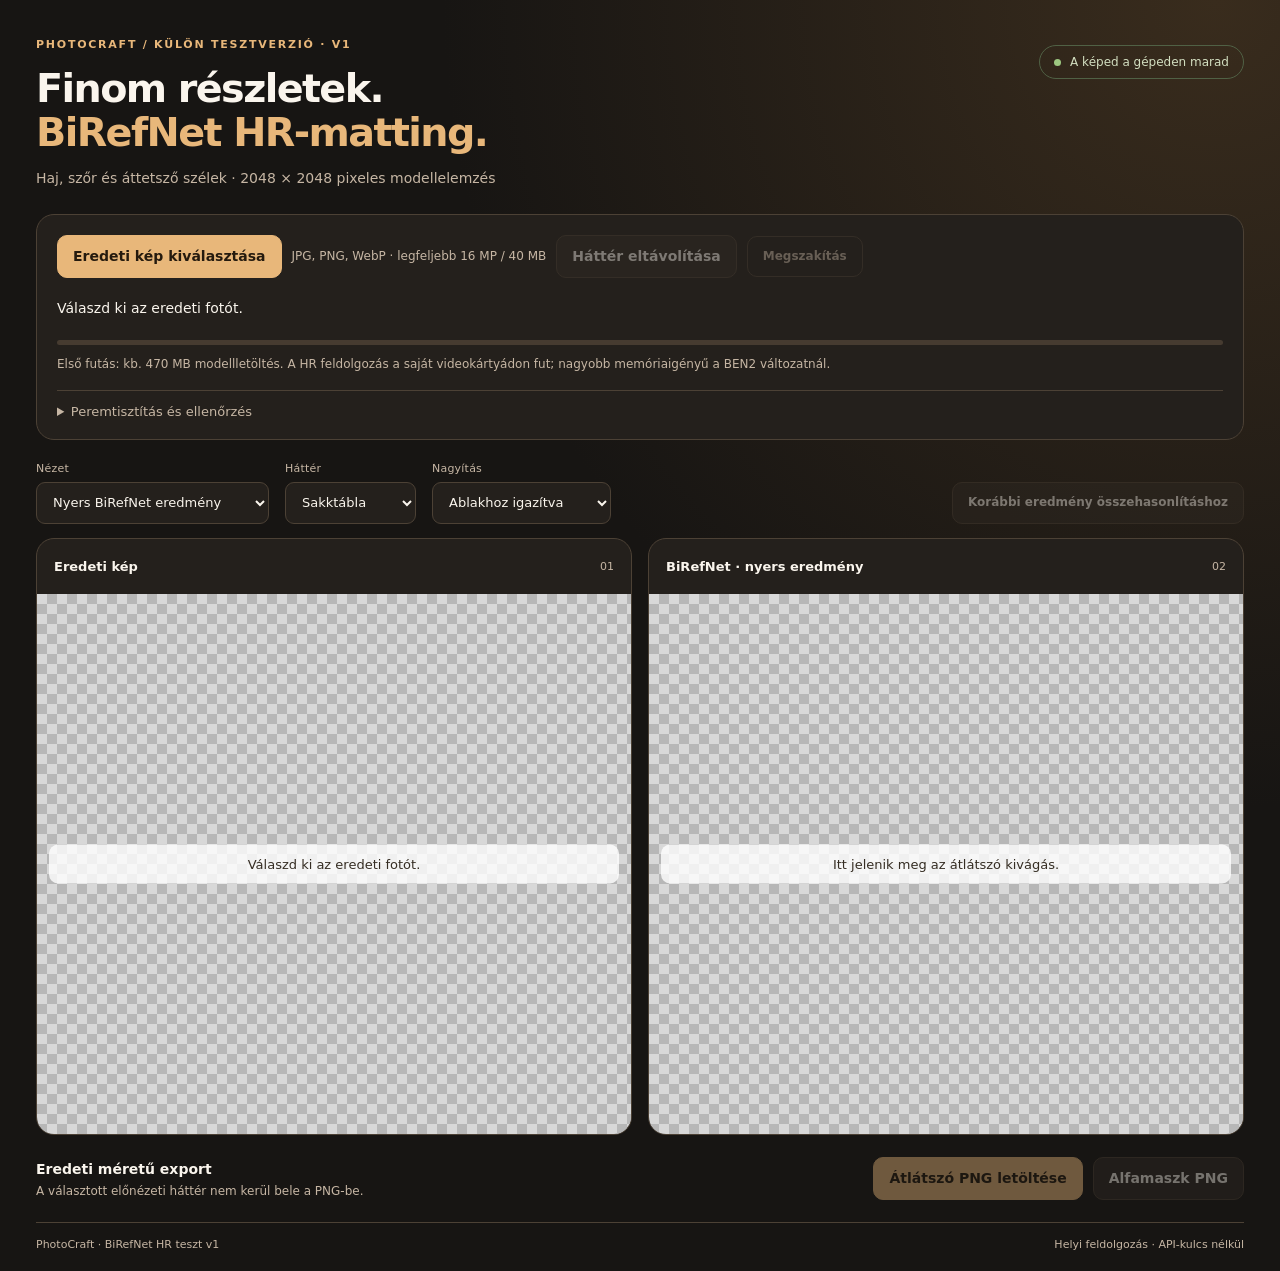
==== tools/birefnet-hr-test/index.html @ 6c9c101b "Add standalone BiRefNet HR-matting browser comparison test Add an isolated deployment folder and ZIP" ====
<!doctype html>
<html lang="hu">
<head>
  <meta charset="utf-8"><meta name="viewport" content="width=device-width,initial-scale=1">
  <title>PhotoCraft · BiRefNet HR teszt</title>
  <link rel="stylesheet" href="./style.css?v=1">
</head>
<body>
<main class="wrap">
  <header><div><p class="eyebrow">PhotoCraft / külön tesztverzió · v1</p><h1>Finom részletek.<br><span>BiRefNet HR-matting.</span></h1><p class="intro">Haj, szőr és áttetsző szélek · 2048 × 2048 pixeles modellelemzés</p></div><div class="privacy"><span class="dot"></span>A képed a gépeden marad</div></header>
  <section class="panel controls">
    <div class="actions"><label class="file primary">Eredeti kép kiválasztása<input id="file" type="file" accept="image/jpeg,image/png,image/webp" disabled></label><span id="dimensions" class="muted">JPG, PNG, WebP · legfeljebb 16 MP / 40 MB</span><button id="run" disabled>Háttér eltávolítása</button><button id="cancel" class="quiet" disabled>Megszakítás</button></div>
    <div class="status-row"><span id="status" role="status" aria-live="polite">A tesztoldal betöltése…</span><span id="timer" class="muted"></span></div>
    <progress id="progress" value="0" max="1" aria-label="Feldolgozás"></progress>
    <p id="gpu" class="hint">Az első futás kb. 470 MB modellt tölt le. Ehhez a HR változathoz WebGPU és FP16 támogatás szükséges.</p><p id="notice" class="hint" hidden></p>
    <details><summary>Peremtisztítás és ellenőrzés</summary><div class="settings"><label>Szegélyszín tisztítása <output id="strengthValue">0%</output><input id="strength" type="range" min="0" max="100" step="5" value="0" disabled><small>0%: változatlan modellkimenet. Emeléskor csak a félig átlátszó szélek színe változik.</small></label><div><p class="hint">Először 0%-kal hasonlítsd össze. Az eredeti méret és az eredeti PNG átlátszósága megmarad.</p><button id="clearCache" class="quiet">Modellgyorsítótár törlése</button></div></div><pre id="diagnostics">Modell: BiRefNet_HR-matting · 2048 × 2048 · FP16</pre></details>
  </section>
  <section class="viewbar" aria-label="Nézet és összehasonlítás">
    <label>Nézet<select id="resultMode"><option value="raw">Nyers BiRefNet eredmény</option><option value="corrected">Peremtisztított eredmény</option></select></label>
    <label>Háttér<select id="background"><option value="checker">Sakktábla</option><option value="white">Fehér</option><option value="black">Fekete</option><option value="gray">Szürke</option><option value="mask">Alfamaszk</option></select></label>
    <label>Nagyítás<select id="zoom"><option value="fit">Ablakhoz igazítva</option><option value="1">100%</option><option value="2">200%</option></select></label>
    <label class="file secondary">Korábbi eredmény összehasonlításhoz<input id="referenceFile" type="file" accept="image/png,image/webp,image/jpeg" disabled></label>
  </section>
  <section class="comparison" id="comparison">
    <article><div class="card-title"><h2>Eredeti kép</h2><span>01</span></div><div class="stage" data-background="checker"><div class="stage-inner"><canvas id="original" width="1" height="1" aria-label="Eredeti kép"></canvas></div><p class="empty" id="originalEmpty">Válaszd ki az eredeti fotót.</p></div></article>
    <article><div class="card-title"><h2 id="resultTitle">BiRefNet · nyers eredmény</h2><span>02</span></div><div class="stage output" data-background="checker"><div class="stage-inner"><canvas id="result" width="1" height="1" aria-label="BiRefNet eredmény"></canvas></div><p class="empty" id="resultEmpty">Itt jelenik meg az átlátszó kivágás.</p></div></article>
    <article id="referenceCard" hidden><div class="card-title"><h2>Korábbi kivágás</h2><button id="removeReference" class="quiet" aria-label="Összehasonlító kép eltávolítása">Eltávolítás</button></div><div class="stage output" data-background="checker"><div class="stage-inner"><canvas id="reference" width="1" height="1" aria-label="Korábbi háttéreltávolítás"></canvas></div></div></article>
  </section>
  <section class="exportbar"><div><strong>Eredeti méretű export</strong><p>A választott előnézeti háttér nem kerül bele a PNG-be.</p></div><div class="actions"><button id="download" class="primary" disabled>Átlátszó PNG letöltése</button><button id="downloadMask" disabled>Alfamaszk PNG</button></div></section>
  <footer><span>PhotoCraft · BiRefNet HR teszt v1</span><span>Helyi feldolgozás · API-kulcs nélkül</span></footer>
</main>
<script>
(function () {
  function failed() { if (document.documentElement.dataset.appReady) return; document.getElementById('status').textContent = 'A program nem indult el. Az index.html, app.js, worker.js és style.css fájlokat ugyanabba a mappába töltsd fel, majd frissítsd az oldalt.'; }
  window.addEventListener('error', failed, true); setTimeout(failed, 10000);
})();
</script>
<script id="app-script" defer src="./app.js?v=1"></script>
</body>
</html>
---- tools/birefnet-hr-test/style.css ----
:root{color-scheme:dark;--bg:#171513;--panel:#24201c;--raised:#302a24;--border:#4c4135;--ink:#faf5ed;--muted:#c6b6a4;--accent:#e8b77a;--dark:#251a0e;--radius:18px;font-family:Inter,ui-sans-serif,system-ui,-apple-system,BlinkMacSystemFont,"Segoe UI",sans-serif}
*{box-sizing:border-box}body{margin:0;background:radial-gradient(ellipse at 95% 0,#392c1d 0,transparent 45%),var(--bg);color:var(--ink);min-height:100vh}button,input,select{font:inherit}button,.file{border:1px solid var(--border);background:var(--raised);color:var(--ink);border-radius:10px;padding:11px 15px;cursor:pointer;font-size:14px;font-weight:650;line-height:1.4;text-align:center}button:hover:not(:disabled),.file:hover{border-color:var(--accent)}button:disabled{opacity:.42;cursor:not-allowed}.file:has(input:disabled){opacity:.42;cursor:not-allowed}.primary{background:var(--accent);color:var(--dark);border-color:var(--accent)}.quiet{background:transparent;color:var(--muted);font-size:12px}.file{position:relative;display:inline-flex;align-items:center;justify-content:center}.file input{position:absolute;inset:0;opacity:0;width:100%;cursor:pointer}.file:focus-within{outline:2px solid var(--accent);outline-offset:3px}:focus-visible{outline:2px solid var(--accent);outline-offset:3px}[hidden]{display:none!important}.wrap{max-width:1700px;margin:auto;padding:38px 36px 20px}header{display:flex;justify-content:space-between;gap:24px;align-items:flex-start;margin-bottom:28px}.eyebrow{color:var(--accent);text-transform:uppercase;letter-spacing:.16em;font-size:11px;font-weight:750;margin:0 0 15px}h1{font-size:clamp(28px,3.1vw,46px);line-height:1.12;letter-spacing:-.04em;margin:0}h1 span{color:var(--accent)}.intro{color:var(--muted);margin:15px 0 0;font-size:14px}.privacy{font-size:12px;color:#d3dfc1;border:1px solid #506145;border-radius:99px;padding:9px 14px;white-space:nowrap;margin-top:7px}.dot{display:inline-block;width:7px;height:7px;background:#9cc780;border-radius:50%;margin-right:9px}.panel{padding:20px;background:var(--panel);border:1px solid var(--border);border-radius:var(--radius)}.actions{display:flex;align-items:center;gap:10px;flex-wrap:wrap}.muted,.hint{color:var(--muted);font-size:12px;line-height:1.6}.status-row{display:flex;justify-content:space-between;gap:12px;font-size:14px;margin:22px 0 10px}#status{overflow-wrap:anywhere}progress{appearance:none;width:100%;height:5px;border:0;border-radius:9px;overflow:hidden;background:#463b30}progress::-webkit-progress-bar{background:#463b30}progress::-webkit-progress-value{background:var(--accent)}progress::-moz-progress-bar{background:var(--accent)}.hint{margin:10px 0 0}details{border-top:1px solid var(--border);margin-top:15px;padding-top:13px}summary{cursor:pointer;color:var(--muted);font-size:13px}.settings{display:grid;grid-template-columns:1fr 1fr;gap:32px;padding:20px 0 4px}.settings label{font-size:13px;display:block}.settings input{display:block;width:100%;accent-color:var(--accent);margin:15px 0}.settings output{float:right;color:var(--accent)}small{font-size:12px;color:var(--muted);line-height:1.5;display:block}pre{white-space:pre-wrap;overflow-wrap:anywhere;font-size:11px;color:var(--muted);line-height:1.6}.viewbar{display:flex;gap:16px;align-items:flex-end;flex-wrap:wrap;margin:22px 0 14px}.viewbar>label:not(.file){font-size:11px;letter-spacing:.02em;color:var(--muted);display:flex;flex-direction:column;gap:7px}select{background:var(--panel);color:var(--ink);border:1px solid var(--border);padding:10px 30px 10px 12px;border-radius:9px;font-size:13px;height:42px}.secondary{margin-left:auto;min-height:42px;font-size:12px}.comparison{display:grid;grid-template-columns:repeat(2,minmax(0,1fr));gap:16px}.comparison.has-reference{grid-template-columns:repeat(3,minmax(0,1fr))}.comparison article{overflow:hidden;border:1px solid var(--border);border-radius:var(--radius);background:var(--panel);min-width:0}.card-title{display:flex;align-items:center;justify-content:space-between;gap:8px;padding:14px 17px;min-height:55px}.card-title h2{margin:0;font-size:13px;font-weight:650}.card-title>span{font-size:11px;color:var(--muted)}.card-title button{padding:4px 7px}.stage{position:relative;overflow:auto;height:clamp(350px,60vh,760px);overscroll-behavior:contain;scrollbar-color:#8a7154 #302920}.stage-inner{width:100%;line-height:0;min-height:1px}canvas{display:block;width:100%;height:auto}.stage[data-background=checker]{background-color:#d8d8d8;background-image:conic-gradient(#b7b7b7 25%,transparent 0 50%,#b7b7b7 0 75%,transparent 0);background-size:20px 20px}.stage[data-background=white]{background:#fff}.stage[data-background=black],.stage[data-background=mask]{background:#000}.stage[data-background=gray]{background:#777}.empty{position:absolute;inset:50% 12px auto;text-align:center;transform:translateY(-50%);color:#352d23;margin:0;font-size:13px;background:#fffc;padding:12px;border-radius:9px;pointer-events:none}.exportbar{display:flex;align-items:center;justify-content:space-between;gap:18px;padding:22px 0}.exportbar strong{font-size:14px}.exportbar p{color:var(--muted);font-size:12px;margin:6px 0 0}footer{display:flex;justify-content:space-between;gap:12px;border-top:1px solid var(--border);padding-top:15px;color:var(--muted);font-size:11px}
@media(max-width:1000px){.wrap{padding:25px 20px}.privacy{white-space:normal;max-width:170px}.comparison.has-reference{grid-template-columns:repeat(2,minmax(0,1fr))}.has-reference #referenceCard{grid-column:1/-1}.has-reference #referenceCard .stage{height:450px}.secondary{margin-left:0}}
@media(max-width:620px){.wrap{padding:22px 12px 16px}header{display:block}.privacy{display:inline-flex;align-items:center;max-width:none;margin-top:18px}.panel{padding:15px}.actions{gap:8px}.actions button,.actions .file{flex:1 1 auto}#dimensions{width:100%;order:5}.settings{grid-template-columns:1fr;gap:14px}.comparison,.comparison.has-reference{grid-template-columns:1fr}.has-reference #referenceCard{grid-column:auto}.stage{height:420px;max-height:65vh}.viewbar{gap:10px}.viewbar>label:not(.file){flex:1;min-width:105px}.viewbar select{max-width:100%;width:100%}.secondary{width:100%}.exportbar{display:block}.exportbar .actions{margin-top:15px}footer{flex-wrap:wrap}.status-row{margin-top:17px}#timer{white-space:nowrap}h1{font-size:32px}}
@media(max-width:620px){.viewbar>label:first-child{flex-basis:100%}}
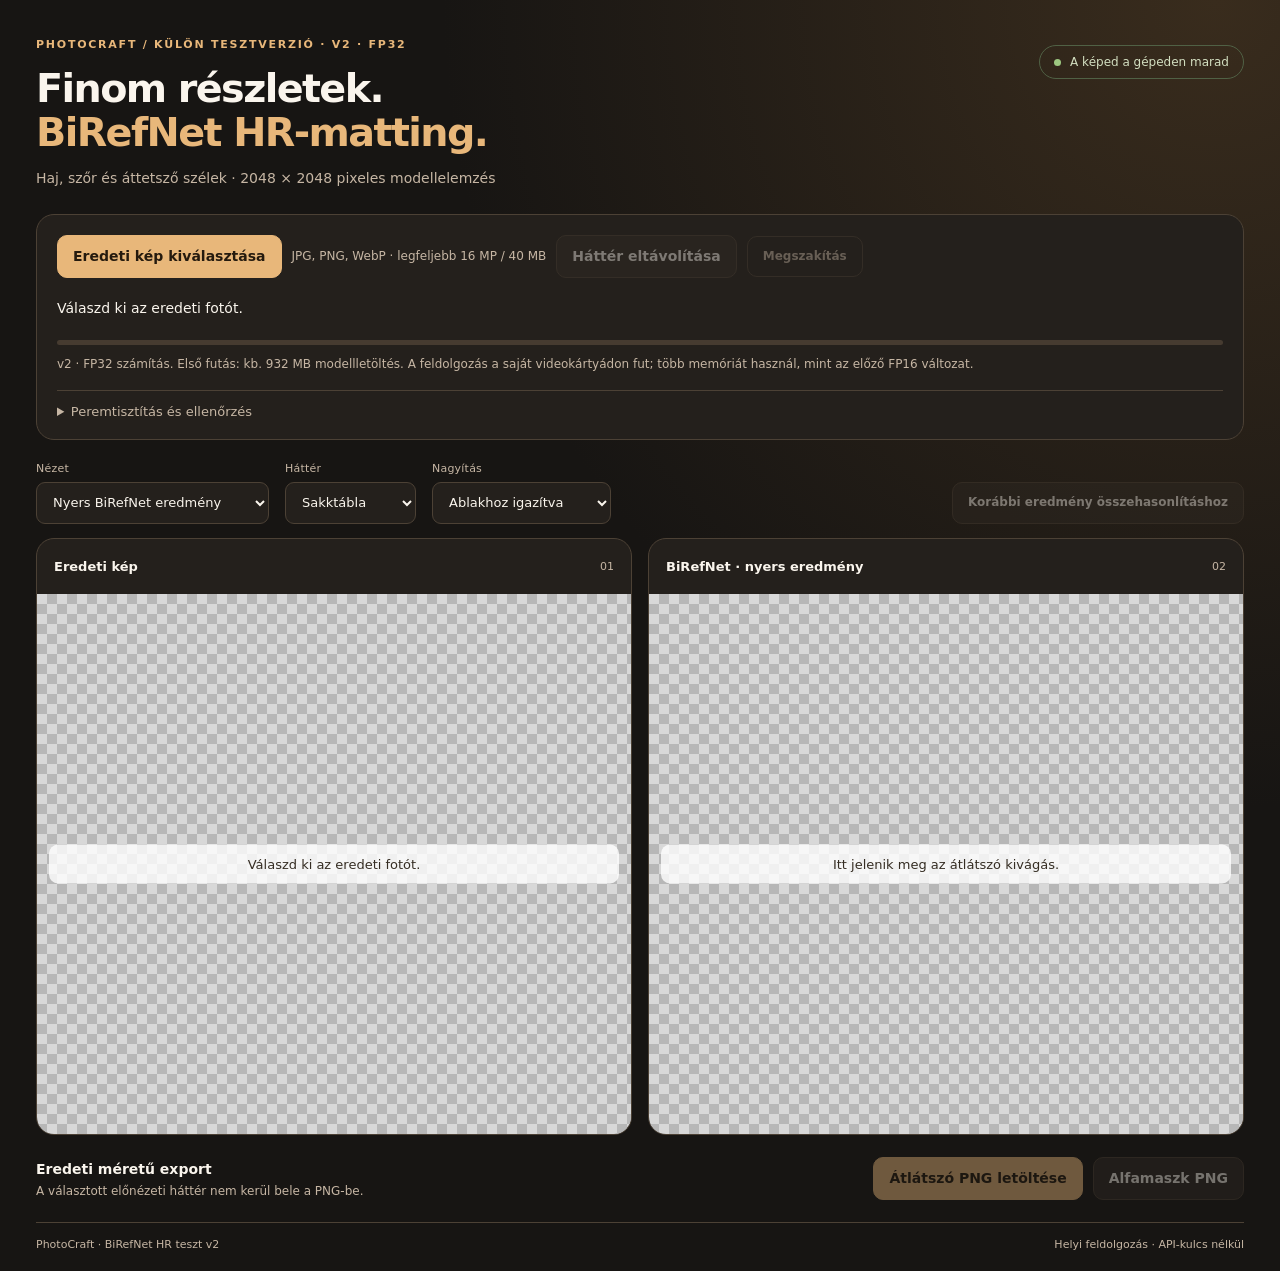
==== commit ff5f82e0: "Fix BiRefNet HR invalid alpha path with FP32 reference and diagnostics Use the pinned FP32 ONNX expo" ====
--- a/tools/birefnet-hr-test/index.html
+++ b/tools/birefnet-hr-test/index.html
@@ -3,17 +3,17 @@
 <head>
   <meta charset="utf-8"><meta name="viewport" content="width=device-width,initial-scale=1">
   <title>PhotoCraft · BiRefNet HR teszt</title>
-  <link rel="stylesheet" href="./style.css?v=1">
+  <link rel="stylesheet" href="./style.css?v=2">
 </head>
 <body>
 <main class="wrap">
-  <header><div><p class="eyebrow">PhotoCraft / külön tesztverzió · v1</p><h1>Finom részletek.<br><span>BiRefNet HR-matting.</span></h1><p class="intro">Haj, szőr és áttetsző szélek · 2048 × 2048 pixeles modellelemzés</p></div><div class="privacy"><span class="dot"></span>A képed a gépeden marad</div></header>
+  <header><div><p class="eyebrow">PhotoCraft / külön tesztverzió · v2 · FP32</p><h1>Finom részletek.<br><span>BiRefNet HR-matting.</span></h1><p class="intro">Haj, szőr és áttetsző szélek · 2048 × 2048 pixeles modellelemzés</p></div><div class="privacy"><span class="dot"></span>A képed a gépeden marad</div></header>
   <section class="panel controls">
     <div class="actions"><label class="file primary">Eredeti kép kiválasztása<input id="file" type="file" accept="image/jpeg,image/png,image/webp" disabled></label><span id="dimensions" class="muted">JPG, PNG, WebP · legfeljebb 16 MP / 40 MB</span><button id="run" disabled>Háttér eltávolítása</button><button id="cancel" class="quiet" disabled>Megszakítás</button></div>
     <div class="status-row"><span id="status" role="status" aria-live="polite">A tesztoldal betöltése…</span><span id="timer" class="muted"></span></div>
     <progress id="progress" value="0" max="1" aria-label="Feldolgozás"></progress>
-    <p id="gpu" class="hint">Az első futás kb. 470 MB modellt tölt le. Ehhez a HR változathoz WebGPU és FP16 támogatás szükséges.</p><p id="notice" class="hint" hidden></p>
-    <details><summary>Peremtisztítás és ellenőrzés</summary><div class="settings"><label>Szegélyszín tisztítása <output id="strengthValue">0%</output><input id="strength" type="range" min="0" max="100" step="5" value="0" disabled><small>0%: változatlan modellkimenet. Emeléskor csak a félig átlátszó szélek színe változik.</small></label><div><p class="hint">Először 0%-kal hasonlítsd össze. Az eredeti méret és az eredeti PNG átlátszósága megmarad.</p><button id="clearCache" class="quiet">Modellgyorsítótár törlése</button></div></div><pre id="diagnostics">Modell: BiRefNet_HR-matting · 2048 × 2048 · FP16</pre></details>
+    <p id="gpu" class="hint">Az első futás kb. 932 MB modellt tölt le. Ez a változat FP32 pontossággal, WebGPU-val számol.</p><p id="notice" class="hint" hidden></p>
+    <details><summary>Peremtisztítás és ellenőrzés</summary><div class="settings"><label>Szegélyszín tisztítása <output id="strengthValue">0%</output><input id="strength" type="range" min="0" max="100" step="5" value="0" disabled><small>0%: változatlan modellkimenet. Emeléskor csak a félig átlátszó szélek színe változik.</small></label><div><p class="hint">Először 0%-kal hasonlítsd össze. Az eredeti méret és az eredeti PNG átlátszósága megmarad.</p><button id="clearCache" class="quiet">Modellgyorsítótár törlése</button></div></div><pre id="diagnostics">v2 · BiRefNet_HR-matting · 2048 × 2048 · FP32</pre><button id="downloadReport" class="quiet" disabled>Hibajelentés letöltése</button><p class="hint">A jelentés technikai adatokat tartalmaz. A fotó és a fájlneve nem kerül bele; semmit nem küldünk el automatikusan.</p></details>
   </section>
   <section class="viewbar" aria-label="Nézet és összehasonlítás">
     <label>Nézet<select id="resultMode"><option value="raw">Nyers BiRefNet eredmény</option><option value="corrected">Peremtisztított eredmény</option></select></label>
@@ -27,7 +27,7 @@
     <article id="referenceCard" hidden><div class="card-title"><h2>Korábbi kivágás</h2><button id="removeReference" class="quiet" aria-label="Összehasonlító kép eltávolítása">Eltávolítás</button></div><div class="stage output" data-background="checker"><div class="stage-inner"><canvas id="reference" width="1" height="1" aria-label="Korábbi háttéreltávolítás"></canvas></div></div></article>
   </section>
   <section class="exportbar"><div><strong>Eredeti méretű export</strong><p>A választott előnézeti háttér nem kerül bele a PNG-be.</p></div><div class="actions"><button id="download" class="primary" disabled>Átlátszó PNG letöltése</button><button id="downloadMask" disabled>Alfamaszk PNG</button></div></section>
-  <footer><span>PhotoCraft · BiRefNet HR teszt v1</span><span>Helyi feldolgozás · API-kulcs nélkül</span></footer>
+  <footer><span>PhotoCraft · BiRefNet HR teszt v2</span><span>Helyi feldolgozás · API-kulcs nélkül</span></footer>
 </main>
 <script>
 (function () {
@@ -35,6 +35,6 @@
   window.addEventListener('error', failed, true); setTimeout(failed, 10000);
 })();
 </script>
-<script id="app-script" defer src="./app.js?v=1"></script>
+<script id="app-script" defer src="./app.js?v=2"></script>
 </body>
 </html>
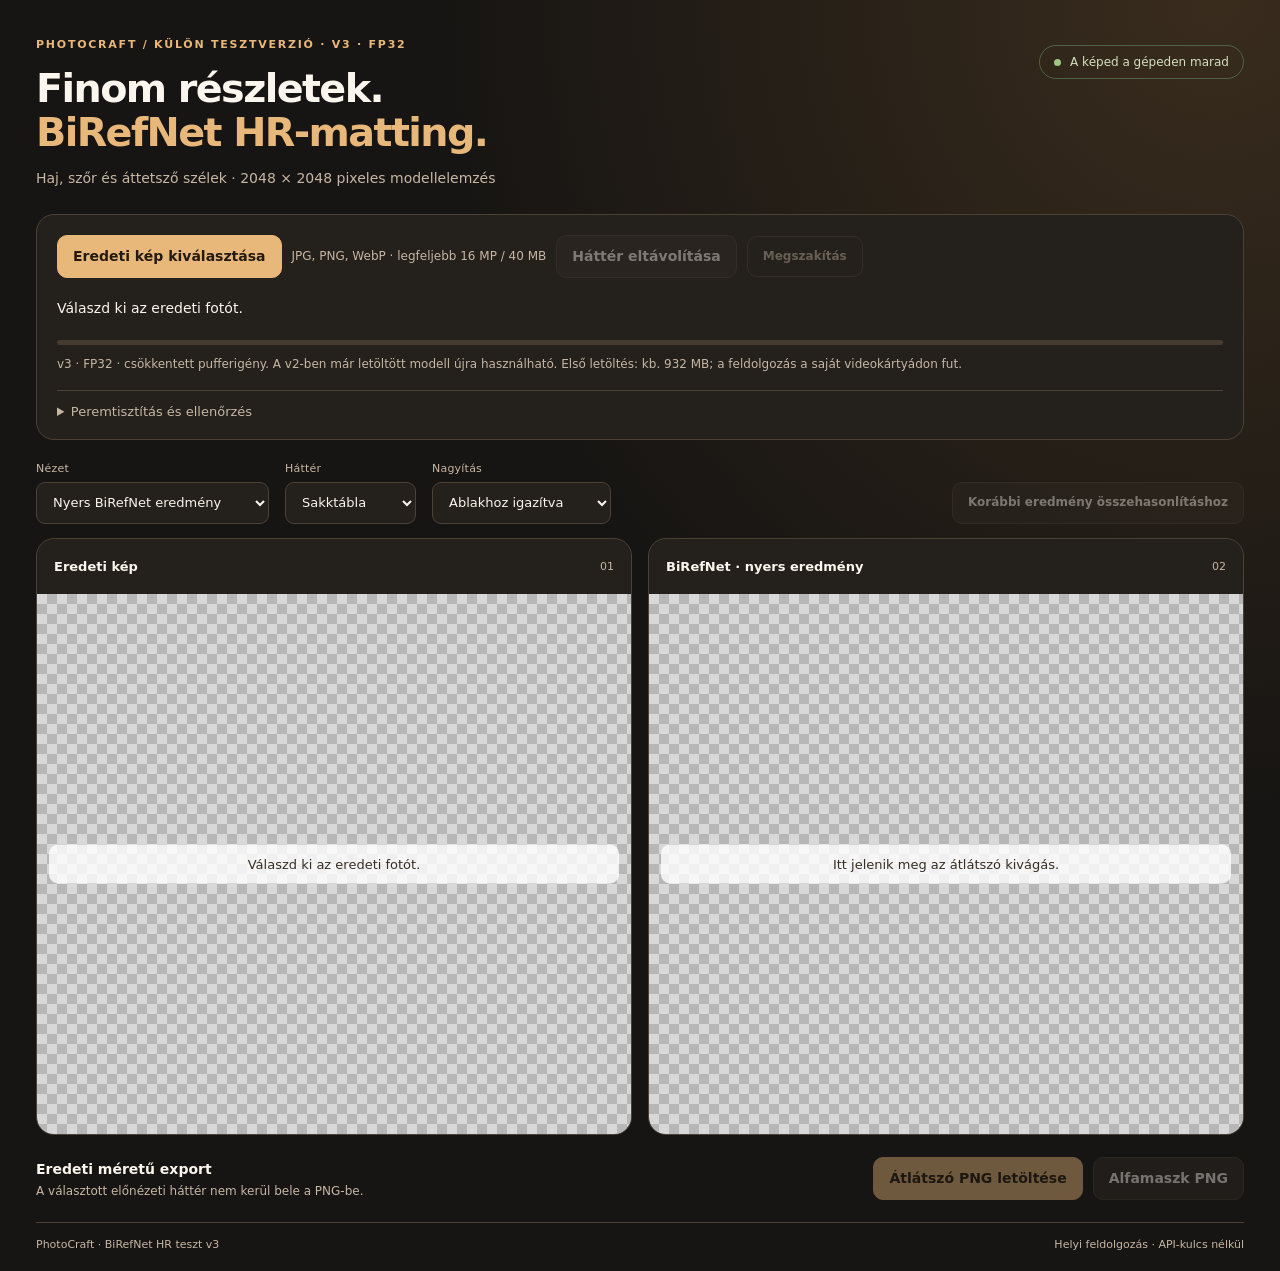
==== commit 256a7400: "Fix BiRefNet HR WebGPU oversized buffers without reducing FP32 resolution Project the final low-reso" ====
--- a/tools/birefnet-hr-test/index.html
+++ b/tools/birefnet-hr-test/index.html
@@ -3,17 +3,17 @@
 <head>
   <meta charset="utf-8"><meta name="viewport" content="width=device-width,initial-scale=1">
   <title>PhotoCraft · BiRefNet HR teszt</title>
-  <link rel="stylesheet" href="./style.css?v=2">
+  <link rel="stylesheet" href="./style.css?v=3">
 </head>
 <body>
 <main class="wrap">
-  <header><div><p class="eyebrow">PhotoCraft / külön tesztverzió · v2 · FP32</p><h1>Finom részletek.<br><span>BiRefNet HR-matting.</span></h1><p class="intro">Haj, szőr és áttetsző szélek · 2048 × 2048 pixeles modellelemzés</p></div><div class="privacy"><span class="dot"></span>A képed a gépeden marad</div></header>
+  <header><div><p class="eyebrow">PhotoCraft / külön tesztverzió · v3 · FP32</p><h1>Finom részletek.<br><span>BiRefNet HR-matting.</span></h1><p class="intro">Haj, szőr és áttetsző szélek · 2048 × 2048 pixeles modellelemzés</p></div><div class="privacy"><span class="dot"></span>A képed a gépeden marad</div></header>
   <section class="panel controls">
     <div class="actions"><label class="file primary">Eredeti kép kiválasztása<input id="file" type="file" accept="image/jpeg,image/png,image/webp" disabled></label><span id="dimensions" class="muted">JPG, PNG, WebP · legfeljebb 16 MP / 40 MB</span><button id="run" disabled>Háttér eltávolítása</button><button id="cancel" class="quiet" disabled>Megszakítás</button></div>
     <div class="status-row"><span id="status" role="status" aria-live="polite">A tesztoldal betöltése…</span><span id="timer" class="muted"></span></div>
     <progress id="progress" value="0" max="1" aria-label="Feldolgozás"></progress>
-    <p id="gpu" class="hint">Az első futás kb. 932 MB modellt tölt le. Ez a változat FP32 pontossággal, WebGPU-val számol.</p><p id="notice" class="hint" hidden></p>
-    <details><summary>Peremtisztítás és ellenőrzés</summary><div class="settings"><label>Szegélyszín tisztítása <output id="strengthValue">0%</output><input id="strength" type="range" min="0" max="100" step="5" value="0" disabled><small>0%: változatlan modellkimenet. Emeléskor csak a félig átlátszó szélek színe változik.</small></label><div><p class="hint">Először 0%-kal hasonlítsd össze. Az eredeti méret és az eredeti PNG átlátszósága megmarad.</p><button id="clearCache" class="quiet">Modellgyorsítótár törlése</button></div></div><pre id="diagnostics">v2 · BiRefNet_HR-matting · 2048 × 2048 · FP32</pre><button id="downloadReport" class="quiet" disabled>Hibajelentés letöltése</button><p class="hint">A jelentés technikai adatokat tartalmaz. A fotó és a fájlneve nem kerül bele; semmit nem küldünk el automatikusan.</p></details>
+    <p id="gpu" class="hint">FP32, csökkentett pufferigénnyel. A v2 modellgyorsítótára újra használható; első letöltés kb. 932 MB.</p><p id="notice" class="hint" hidden></p>
+    <details><summary>Peremtisztítás és ellenőrzés</summary><div class="settings"><label>Szegélyszín tisztítása <output id="strengthValue">0%</output><input id="strength" type="range" min="0" max="100" step="5" value="0" disabled><small>0%: változatlan modellkimenet. Emeléskor csak a félig átlátszó szélek színe változik.</small></label><div><p class="hint">Először 0%-kal hasonlítsd össze. Az eredeti méret és az eredeti PNG átlátszósága megmarad.</p><button id="clearCache" class="quiet">Modellgyorsítótár törlése</button></div></div><pre id="diagnostics">v3 · BiRefNet_HR-matting · 2048 × 2048 · FP32</pre><button id="downloadReport" class="quiet" disabled>Hibajelentés letöltése</button><p class="hint">A jelentés technikai adatokat tartalmaz. A fotó és a fájlneve nem kerül bele; semmit nem küldünk el automatikusan.</p></details>
   </section>
   <section class="viewbar" aria-label="Nézet és összehasonlítás">
     <label>Nézet<select id="resultMode"><option value="raw">Nyers BiRefNet eredmény</option><option value="corrected">Peremtisztított eredmény</option></select></label>
@@ -27,7 +27,7 @@
     <article id="referenceCard" hidden><div class="card-title"><h2>Korábbi kivágás</h2><button id="removeReference" class="quiet" aria-label="Összehasonlító kép eltávolítása">Eltávolítás</button></div><div class="stage output" data-background="checker"><div class="stage-inner"><canvas id="reference" width="1" height="1" aria-label="Korábbi háttéreltávolítás"></canvas></div></div></article>
   </section>
   <section class="exportbar"><div><strong>Eredeti méretű export</strong><p>A választott előnézeti háttér nem kerül bele a PNG-be.</p></div><div class="actions"><button id="download" class="primary" disabled>Átlátszó PNG letöltése</button><button id="downloadMask" disabled>Alfamaszk PNG</button></div></section>
-  <footer><span>PhotoCraft · BiRefNet HR teszt v2</span><span>Helyi feldolgozás · API-kulcs nélkül</span></footer>
+  <footer><span>PhotoCraft · BiRefNet HR teszt v3</span><span>Helyi feldolgozás · API-kulcs nélkül</span></footer>
 </main>
 <script>
 (function () {
@@ -35,6 +35,6 @@
   window.addEventListener('error', failed, true); setTimeout(failed, 10000);
 })();
 </script>
-<script id="app-script" defer src="./app.js?v=2"></script>
+<script id="app-script" defer src="./app.js?v=3"></script>
 </body>
 </html>
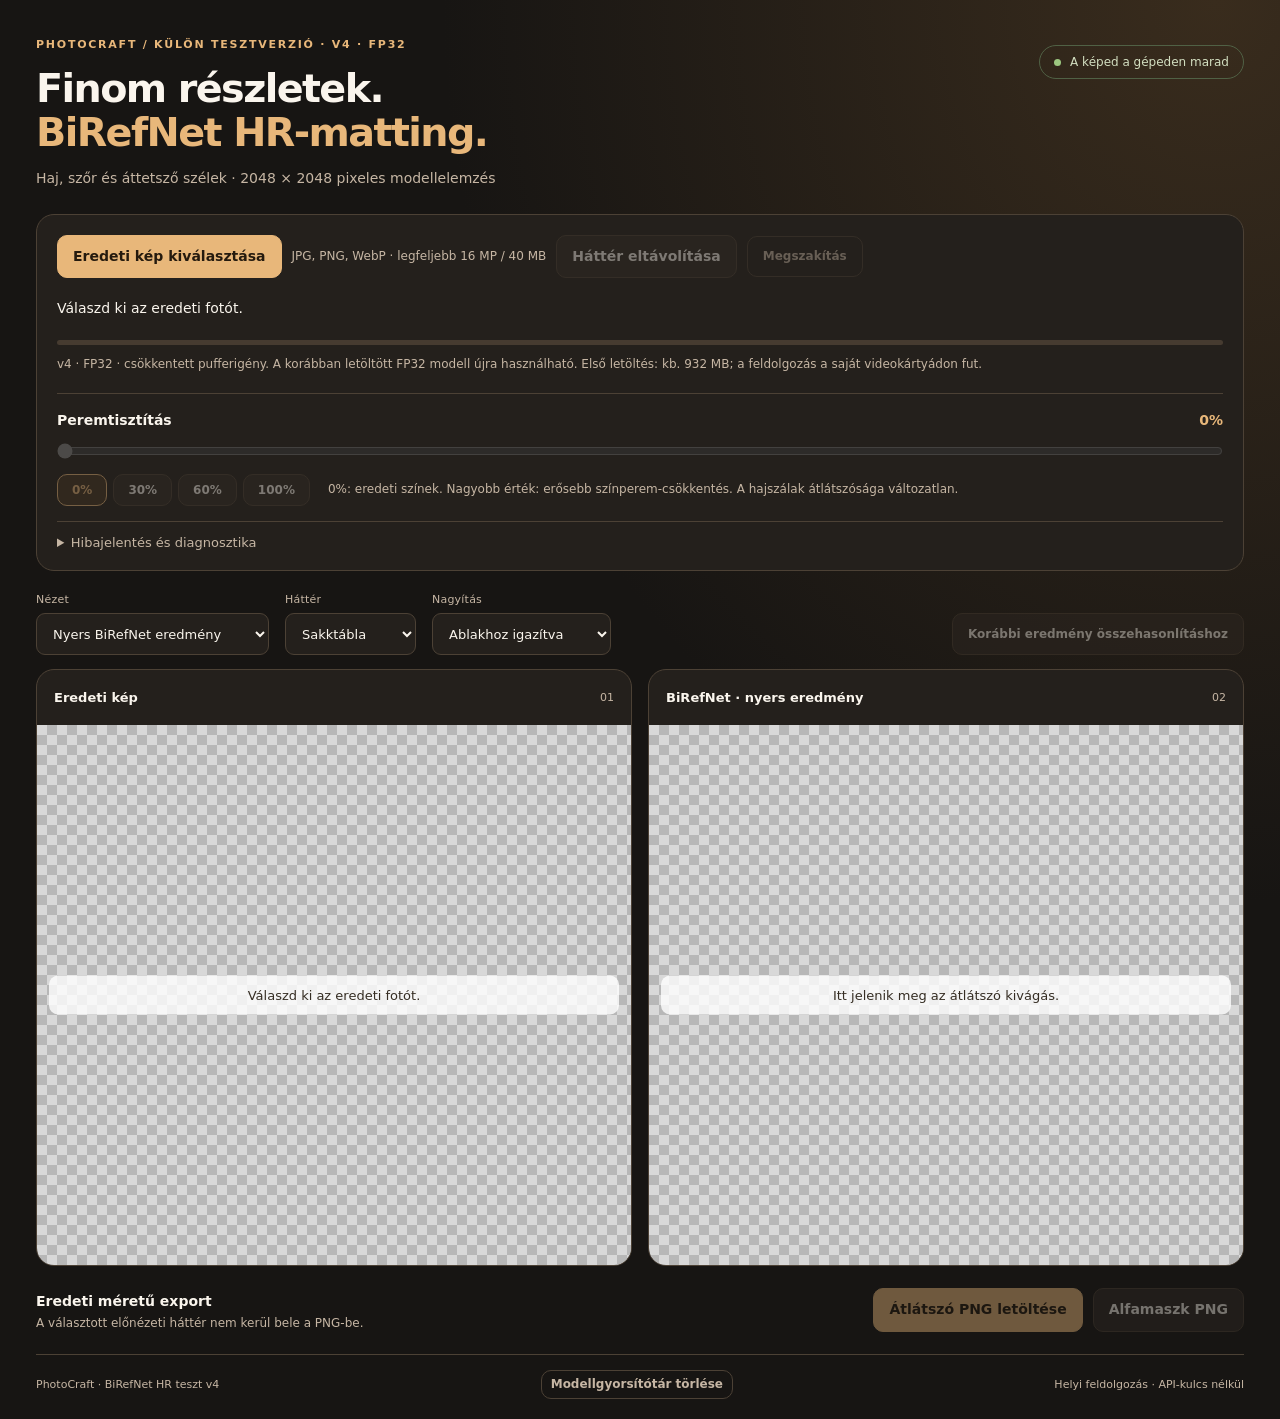
==== commit 5f32a51c: "Improve BiRefNet edge colour recovery and expose cleanup controls Replace nearest-pixel unmixing wit" ====
--- a/tools/birefnet-hr-test/index.html
+++ b/tools/birefnet-hr-test/index.html
@@ -3,17 +3,23 @@
 <head>
   <meta charset="utf-8"><meta name="viewport" content="width=device-width,initial-scale=1">
   <title>PhotoCraft · BiRefNet HR teszt</title>
-  <link rel="stylesheet" href="./style.css?v=3">
+  <link rel="stylesheet" href="./style.css?v=4">
 </head>
 <body>
 <main class="wrap">
-  <header><div><p class="eyebrow">PhotoCraft / külön tesztverzió · v3 · FP32</p><h1>Finom részletek.<br><span>BiRefNet HR-matting.</span></h1><p class="intro">Haj, szőr és áttetsző szélek · 2048 × 2048 pixeles modellelemzés</p></div><div class="privacy"><span class="dot"></span>A képed a gépeden marad</div></header>
+  <header><div><p class="eyebrow">PhotoCraft / külön tesztverzió · v4 · FP32</p><h1>Finom részletek.<br><span>BiRefNet HR-matting.</span></h1><p class="intro">Haj, szőr és áttetsző szélek · 2048 × 2048 pixeles modellelemzés</p></div><div class="privacy"><span class="dot"></span>A képed a gépeden marad</div></header>
   <section class="panel controls">
     <div class="actions"><label class="file primary">Eredeti kép kiválasztása<input id="file" type="file" accept="image/jpeg,image/png,image/webp" disabled></label><span id="dimensions" class="muted">JPG, PNG, WebP · legfeljebb 16 MP / 40 MB</span><button id="run" disabled>Háttér eltávolítása</button><button id="cancel" class="quiet" disabled>Megszakítás</button></div>
     <div class="status-row"><span id="status" role="status" aria-live="polite">A tesztoldal betöltése…</span><span id="timer" class="muted"></span></div>
     <progress id="progress" value="0" max="1" aria-label="Feldolgozás"></progress>
     <p id="gpu" class="hint">FP32, csökkentett pufferigénnyel. A v2 modellgyorsítótára újra használható; első letöltés kb. 932 MB.</p><p id="notice" class="hint" hidden></p>
-    <details><summary>Peremtisztítás és ellenőrzés</summary><div class="settings"><label>Szegélyszín tisztítása <output id="strengthValue">0%</output><input id="strength" type="range" min="0" max="100" step="5" value="0" disabled><small>0%: változatlan modellkimenet. Emeléskor csak a félig átlátszó szélek színe változik.</small></label><div><p class="hint">Először 0%-kal hasonlítsd össze. Az eredeti méret és az eredeti PNG átlátszósága megmarad.</p><button id="clearCache" class="quiet">Modellgyorsítótár törlése</button></div></div><pre id="diagnostics">v3 · BiRefNet_HR-matting · 2048 × 2048 · FP32</pre><button id="downloadReport" class="quiet" disabled>Hibajelentés letöltése</button><p class="hint">A jelentés technikai adatokat tartalmaz. A fotó és a fájlneve nem kerül bele; semmit nem küldünk el automatikusan.</p></details>
+    <div class="edge-controls" aria-label="Peremtisztítás">
+      <div class="edge-heading"><label for="strength">Peremtisztítás</label><output id="strengthValue" for="strength">0%</output></div>
+      <input id="strength" type="range" min="0" max="100" step="5" value="0" aria-describedby="edgeHint" disabled>
+      <div class="edge-bottom"><div class="presets" role="group" aria-label="Peremtisztítás gyorsértékek"><button type="button" data-strength="0" aria-pressed="true" disabled>0%</button><button type="button" data-strength="30" aria-pressed="false" disabled>30%</button><button type="button" data-strength="60" aria-pressed="false" disabled>60%</button><button type="button" data-strength="100" aria-pressed="false" disabled>100%</button></div><p id="edgeHint" class="hint">0%: eredeti színek. Nagyobb érték: erősebb színperem-csökkentés. A hajszálak átlátszósága változatlan.</p></div>
+      <p id="cleanupNote" class="hint" role="status" hidden></p>
+    </div>
+    <details id="diagnosticPanel"><summary>Hibajelentés és diagnosztika</summary><pre id="diagnostics">v4 · BiRefNet_HR-matting · 2048 × 2048 · FP32</pre><button id="downloadReport" class="quiet" disabled>Hibajelentés letöltése</button><p class="hint">A jelentés technikai adatokat tartalmaz. A fotó és a fájlneve nem kerül bele; semmit nem küldünk el automatikusan.</p></details>
   </section>
   <section class="viewbar" aria-label="Nézet és összehasonlítás">
     <label>Nézet<select id="resultMode"><option value="raw">Nyers BiRefNet eredmény</option><option value="corrected">Peremtisztított eredmény</option></select></label>
@@ -27,7 +33,7 @@
     <article id="referenceCard" hidden><div class="card-title"><h2>Korábbi kivágás</h2><button id="removeReference" class="quiet" aria-label="Összehasonlító kép eltávolítása">Eltávolítás</button></div><div class="stage output" data-background="checker"><div class="stage-inner"><canvas id="reference" width="1" height="1" aria-label="Korábbi háttéreltávolítás"></canvas></div></div></article>
   </section>
   <section class="exportbar"><div><strong>Eredeti méretű export</strong><p>A választott előnézeti háttér nem kerül bele a PNG-be.</p></div><div class="actions"><button id="download" class="primary" disabled>Átlátszó PNG letöltése</button><button id="downloadMask" disabled>Alfamaszk PNG</button></div></section>
-  <footer><span>PhotoCraft · BiRefNet HR teszt v3</span><span>Helyi feldolgozás · API-kulcs nélkül</span></footer>
+  <footer><span>PhotoCraft · BiRefNet HR teszt v4</span><button id="clearCache" class="quiet">Modellgyorsítótár törlése</button><span>Helyi feldolgozás · API-kulcs nélkül</span></footer>
 </main>
 <script>
 (function () {
@@ -35,6 +41,6 @@
   window.addEventListener('error', failed, true); setTimeout(failed, 10000);
 })();
 </script>
-<script id="app-script" defer src="./app.js?v=3"></script>
+<script id="app-script" defer src="./app.js?v=4"></script>
 </body>
 </html>
--- a/tools/birefnet-hr-test/style.css
+++ b/tools/birefnet-hr-test/style.css
@@ -1,5 +1,5 @@
 :root{color-scheme:dark;--bg:#171513;--panel:#24201c;--raised:#302a24;--border:#4c4135;--ink:#faf5ed;--muted:#c6b6a4;--accent:#e8b77a;--dark:#251a0e;--radius:18px;font-family:Inter,ui-sans-serif,system-ui,-apple-system,BlinkMacSystemFont,"Segoe UI",sans-serif}
-*{box-sizing:border-box}body{margin:0;background:radial-gradient(ellipse at 95% 0,#392c1d 0,transparent 45%),var(--bg);color:var(--ink);min-height:100vh}button,input,select{font:inherit}button,.file{border:1px solid var(--border);background:var(--raised);color:var(--ink);border-radius:10px;padding:11px 15px;cursor:pointer;font-size:14px;font-weight:650;line-height:1.4;text-align:center}button:hover:not(:disabled),.file:hover{border-color:var(--accent)}button:disabled{opacity:.42;cursor:not-allowed}.file:has(input:disabled){opacity:.42;cursor:not-allowed}.primary{background:var(--accent);color:var(--dark);border-color:var(--accent)}.quiet{background:transparent;color:var(--muted);font-size:12px}.file{position:relative;display:inline-flex;align-items:center;justify-content:center}.file input{position:absolute;inset:0;opacity:0;width:100%;cursor:pointer}.file:focus-within{outline:2px solid var(--accent);outline-offset:3px}:focus-visible{outline:2px solid var(--accent);outline-offset:3px}[hidden]{display:none!important}.wrap{max-width:1700px;margin:auto;padding:38px 36px 20px}header{display:flex;justify-content:space-between;gap:24px;align-items:flex-start;margin-bottom:28px}.eyebrow{color:var(--accent);text-transform:uppercase;letter-spacing:.16em;font-size:11px;font-weight:750;margin:0 0 15px}h1{font-size:clamp(28px,3.1vw,46px);line-height:1.12;letter-spacing:-.04em;margin:0}h1 span{color:var(--accent)}.intro{color:var(--muted);margin:15px 0 0;font-size:14px}.privacy{font-size:12px;color:#d3dfc1;border:1px solid #506145;border-radius:99px;padding:9px 14px;white-space:nowrap;margin-top:7px}.dot{display:inline-block;width:7px;height:7px;background:#9cc780;border-radius:50%;margin-right:9px}.panel{padding:20px;background:var(--panel);border:1px solid var(--border);border-radius:var(--radius)}.actions{display:flex;align-items:center;gap:10px;flex-wrap:wrap}.muted,.hint{color:var(--muted);font-size:12px;line-height:1.6}.status-row{display:flex;justify-content:space-between;gap:12px;font-size:14px;margin:22px 0 10px}#status{overflow-wrap:anywhere}progress{appearance:none;width:100%;height:5px;border:0;border-radius:9px;overflow:hidden;background:#463b30}progress::-webkit-progress-bar{background:#463b30}progress::-webkit-progress-value{background:var(--accent)}progress::-moz-progress-bar{background:var(--accent)}.hint{margin:10px 0 0}details{border-top:1px solid var(--border);margin-top:15px;padding-top:13px}summary{cursor:pointer;color:var(--muted);font-size:13px}.settings{display:grid;grid-template-columns:1fr 1fr;gap:32px;padding:20px 0 4px}.settings label{font-size:13px;display:block}.settings input{display:block;width:100%;accent-color:var(--accent);margin:15px 0}.settings output{float:right;color:var(--accent)}small{font-size:12px;color:var(--muted);line-height:1.5;display:block}pre{white-space:pre-wrap;overflow-wrap:anywhere;font-size:11px;color:var(--muted);line-height:1.6}.viewbar{display:flex;gap:16px;align-items:flex-end;flex-wrap:wrap;margin:22px 0 14px}.viewbar>label:not(.file){font-size:11px;letter-spacing:.02em;color:var(--muted);display:flex;flex-direction:column;gap:7px}select{background:var(--panel);color:var(--ink);border:1px solid var(--border);padding:10px 30px 10px 12px;border-radius:9px;font-size:13px;height:42px}.secondary{margin-left:auto;min-height:42px;font-size:12px}.comparison{display:grid;grid-template-columns:repeat(2,minmax(0,1fr));gap:16px}.comparison.has-reference{grid-template-columns:repeat(3,minmax(0,1fr))}.comparison article{overflow:hidden;border:1px solid var(--border);border-radius:var(--radius);background:var(--panel);min-width:0}.card-title{display:flex;align-items:center;justify-content:space-between;gap:8px;padding:14px 17px;min-height:55px}.card-title h2{margin:0;font-size:13px;font-weight:650}.card-title>span{font-size:11px;color:var(--muted)}.card-title button{padding:4px 7px}.stage{position:relative;overflow:auto;height:clamp(350px,60vh,760px);overscroll-behavior:contain;scrollbar-color:#8a7154 #302920}.stage-inner{width:100%;line-height:0;min-height:1px}canvas{display:block;width:100%;height:auto}.stage[data-background=checker]{background-color:#d8d8d8;background-image:conic-gradient(#b7b7b7 25%,transparent 0 50%,#b7b7b7 0 75%,transparent 0);background-size:20px 20px}.stage[data-background=white]{background:#fff}.stage[data-background=black],.stage[data-background=mask]{background:#000}.stage[data-background=gray]{background:#777}.empty{position:absolute;inset:50% 12px auto;text-align:center;transform:translateY(-50%);color:#352d23;margin:0;font-size:13px;background:#fffc;padding:12px;border-radius:9px;pointer-events:none}.exportbar{display:flex;align-items:center;justify-content:space-between;gap:18px;padding:22px 0}.exportbar strong{font-size:14px}.exportbar p{color:var(--muted);font-size:12px;margin:6px 0 0}footer{display:flex;justify-content:space-between;gap:12px;border-top:1px solid var(--border);padding-top:15px;color:var(--muted);font-size:11px}
+*{box-sizing:border-box}body{margin:0;background:radial-gradient(ellipse at 95% 0,#392c1d 0,transparent 45%),var(--bg);color:var(--ink);min-height:100vh}button,input,select{font:inherit}button,.file{border:1px solid var(--border);background:var(--raised);color:var(--ink);border-radius:10px;padding:11px 15px;cursor:pointer;font-size:14px;font-weight:650;line-height:1.4;text-align:center}button:hover:not(:disabled),.file:hover{border-color:var(--accent)}button:disabled{opacity:.42;cursor:not-allowed}.file:has(input:disabled){opacity:.42;cursor:not-allowed}.primary{background:var(--accent);color:var(--dark);border-color:var(--accent)}.quiet{background:transparent;color:var(--muted);font-size:12px}.file{position:relative;display:inline-flex;align-items:center;justify-content:center}.file input{position:absolute;inset:0;opacity:0;width:100%;cursor:pointer}.file:focus-within{outline:2px solid var(--accent);outline-offset:3px}:focus-visible{outline:2px solid var(--accent);outline-offset:3px}[hidden]{display:none!important}.wrap{max-width:1700px;margin:auto;padding:38px 36px 20px}header{display:flex;justify-content:space-between;gap:24px;align-items:flex-start;margin-bottom:28px}.eyebrow{color:var(--accent);text-transform:uppercase;letter-spacing:.16em;font-size:11px;font-weight:750;margin:0 0 15px}h1{font-size:clamp(28px,3.1vw,46px);line-height:1.12;letter-spacing:-.04em;margin:0}h1 span{color:var(--accent)}.intro{color:var(--muted);margin:15px 0 0;font-size:14px}.privacy{font-size:12px;color:#d3dfc1;border:1px solid #506145;border-radius:99px;padding:9px 14px;white-space:nowrap;margin-top:7px}.dot{display:inline-block;width:7px;height:7px;background:#9cc780;border-radius:50%;margin-right:9px}.panel{padding:20px;background:var(--panel);border:1px solid var(--border);border-radius:var(--radius)}.actions{display:flex;align-items:center;gap:10px;flex-wrap:wrap}.muted,.hint{color:var(--muted);font-size:12px;line-height:1.6}.status-row{display:flex;justify-content:space-between;gap:12px;font-size:14px;margin:22px 0 10px}#status{overflow-wrap:anywhere}progress{appearance:none;width:100%;height:5px;border:0;border-radius:9px;overflow:hidden;background:#463b30}progress::-webkit-progress-bar{background:#463b30}progress::-webkit-progress-value{background:var(--accent)}progress::-moz-progress-bar{background:var(--accent)}.hint{margin:10px 0 0}details{border-top:1px solid var(--border);margin-top:15px;padding-top:13px}summary{cursor:pointer;color:var(--muted);font-size:13px} .edge-controls{margin-top:18px;padding-top:18px;border-top:1px solid var(--border)}.edge-heading{display:flex;align-items:center;justify-content:space-between;gap:14px;font-size:14px;font-weight:650}.edge-heading output{color:var(--accent);font-variant-numeric:tabular-nums}.edge-controls input{width:100%;height:30px;margin:8px 0;accent-color:var(--accent);cursor:pointer}.edge-controls input:disabled{cursor:not-allowed;opacity:.5}.edge-bottom{display:flex;align-items:center;gap:18px;flex-wrap:wrap}.edge-bottom .hint{margin:0;flex:1;min-width:220px}.presets{display:flex;gap:6px}.presets button{font-size:12px;padding:7px 14px}.presets button[aria-pressed=true]{border-color:var(--accent);color:var(--accent);background:#443321}footer{align-items:center}footer button{padding:5px 9px}small{font-size:12px;color:var(--muted);line-height:1.5;display:block}pre{white-space:pre-wrap;overflow-wrap:anywhere;font-size:11px;color:var(--muted);line-height:1.6}.viewbar{display:flex;gap:16px;align-items:flex-end;flex-wrap:wrap;margin:22px 0 14px}.viewbar>label:not(.file){font-size:11px;letter-spacing:.02em;color:var(--muted);display:flex;flex-direction:column;gap:7px}select{background:var(--panel);color:var(--ink);border:1px solid var(--border);padding:10px 30px 10px 12px;border-radius:9px;font-size:13px;height:42px}.secondary{margin-left:auto;min-height:42px;font-size:12px}.comparison{display:grid;grid-template-columns:repeat(2,minmax(0,1fr));gap:16px}.comparison.has-reference{grid-template-columns:repeat(3,minmax(0,1fr))}.comparison article{overflow:hidden;border:1px solid var(--border);border-radius:var(--radius);background:var(--panel);min-width:0}.card-title{display:flex;align-items:center;justify-content:space-between;gap:8px;padding:14px 17px;min-height:55px}.card-title h2{margin:0;font-size:13px;font-weight:650}.card-title>span{font-size:11px;color:var(--muted)}.card-title button{padding:4px 7px}.stage{position:relative;overflow:auto;height:clamp(350px,60vh,760px);overscroll-behavior:contain;scrollbar-color:#8a7154 #302920}.stage-inner{width:100%;line-height:0;min-height:1px}canvas{display:block;width:100%;height:auto}.stage[data-background=checker]{background-color:#d8d8d8;background-image:conic-gradient(#b7b7b7 25%,transparent 0 50%,#b7b7b7 0 75%,transparent 0);background-size:20px 20px}.stage[data-background=white]{background:#fff}.stage[data-background=black],.stage[data-background=mask]{background:#000}.stage[data-background=gray]{background:#777}.empty{position:absolute;inset:50% 12px auto;text-align:center;transform:translateY(-50%);color:#352d23;margin:0;font-size:13px;background:#fffc;padding:12px;border-radius:9px;pointer-events:none}.exportbar{display:flex;align-items:center;justify-content:space-between;gap:18px;padding:22px 0}.exportbar strong{font-size:14px}.exportbar p{color:var(--muted);font-size:12px;margin:6px 0 0}footer{display:flex;justify-content:space-between;gap:12px;border-top:1px solid var(--border);padding-top:15px;color:var(--muted);font-size:11px}
 @media(max-width:1000px){.wrap{padding:25px 20px}.privacy{white-space:normal;max-width:170px}.comparison.has-reference{grid-template-columns:repeat(2,minmax(0,1fr))}.has-reference #referenceCard{grid-column:1/-1}.has-reference #referenceCard .stage{height:450px}.secondary{margin-left:0}}
-@media(max-width:620px){.wrap{padding:22px 12px 16px}header{display:block}.privacy{display:inline-flex;align-items:center;max-width:none;margin-top:18px}.panel{padding:15px}.actions{gap:8px}.actions button,.actions .file{flex:1 1 auto}#dimensions{width:100%;order:5}.settings{grid-template-columns:1fr;gap:14px}.comparison,.comparison.has-reference{grid-template-columns:1fr}.has-reference #referenceCard{grid-column:auto}.stage{height:420px;max-height:65vh}.viewbar{gap:10px}.viewbar>label:not(.file){flex:1;min-width:105px}.viewbar select{max-width:100%;width:100%}.secondary{width:100%}.exportbar{display:block}.exportbar .actions{margin-top:15px}footer{flex-wrap:wrap}.status-row{margin-top:17px}#timer{white-space:nowrap}h1{font-size:32px}}
+@media(max-width:620px){.wrap{padding:22px 12px 16px}header{display:block}.privacy{display:inline-flex;align-items:center;max-width:none;margin-top:18px}.panel{padding:15px}.actions{gap:8px}.actions button,.actions .file{flex:1 1 auto}#dimensions{width:100%;order:5}.edge-bottom{gap:10px}.edge-bottom .hint{min-width:0;flex-basis:100%}.comparison,.comparison.has-reference{grid-template-columns:1fr}.has-reference #referenceCard{grid-column:auto}.stage{height:420px;max-height:65vh}.viewbar{gap:10px}.viewbar>label:not(.file){flex:1;min-width:105px}.viewbar select{max-width:100%;width:100%}.secondary{width:100%}.exportbar{display:block}.exportbar .actions{margin-top:15px}footer{flex-wrap:wrap}.status-row{margin-top:17px}#timer{white-space:nowrap}h1{font-size:32px}}
 @media(max-width:620px){.viewbar>label:first-child{flex-basis:100%}}
